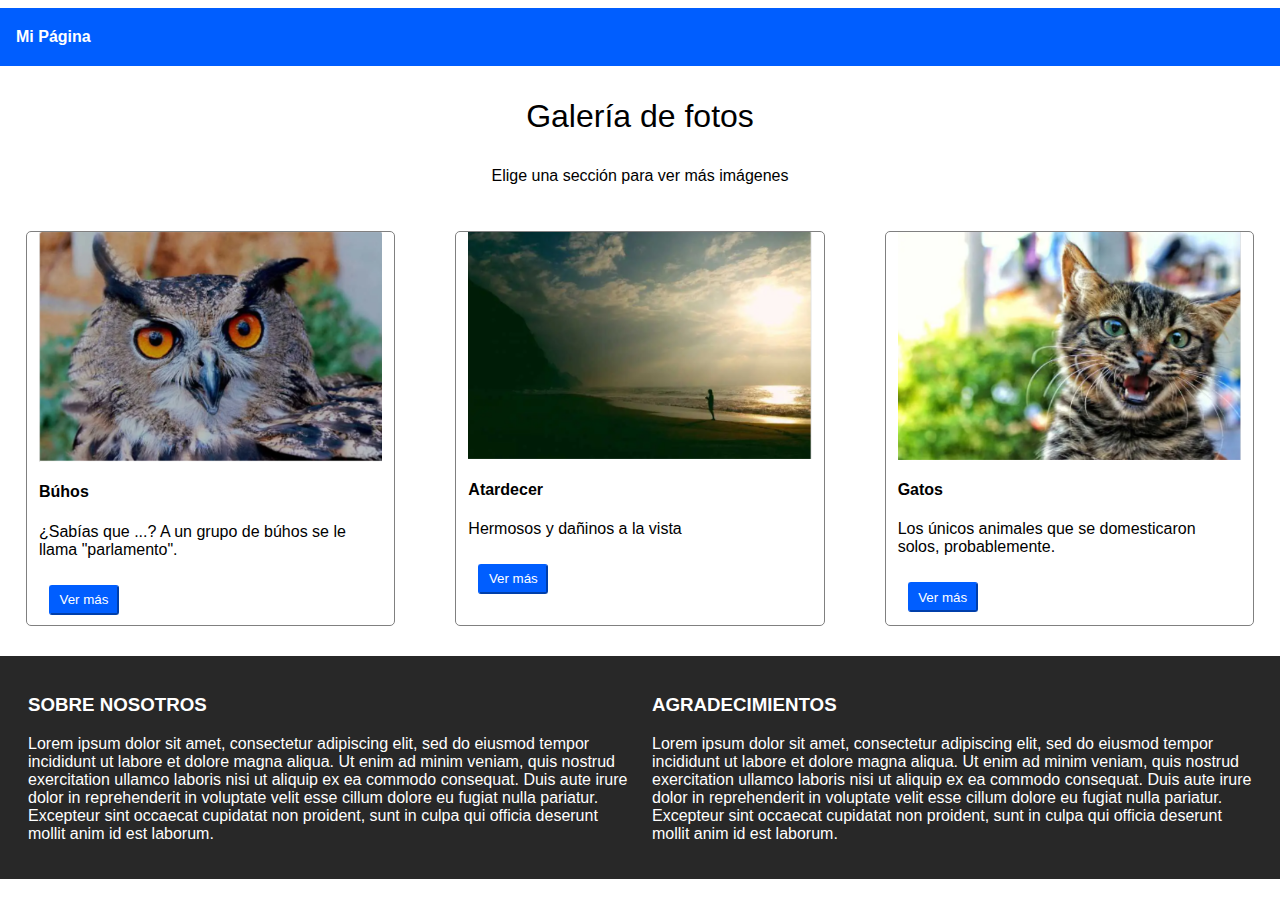
==== galeria-de-fotos/index.html @ f81b2ab9 "arreglo en el nombre del proyecto galeria de fotos" ====
<!DOCTYPE html>
<html lang="en">
  <head>
    <meta charset="UTF-8" />
    <meta name="viewport" content="width=device-width, initial-scale=1.0" />
    <title>Mi Pagina</title>
    <link href="../css/bootstrap-grid.min.css" rel="stylesheet" />
    <link rel="stylesheet" href="../css/styles-galeria-fotos.css" />
  </head>
  <body>
    <header class="row">Mi Página</header>

    <div class="grid text-center" style="text-align: center">
      <p class="titulo">Galería de fotos</p>
      <p>Elige una sección para ver más imágenes</p>
    </div>

    <div class="row">
      <div class="col" id="seccion">
        <img src="assets\buho.png">
        <h4>Búhos</h4>
        <p>¿Sabías que ...? A un grupo de búhos se le llama "parlamento".</p>
        <button>Ver más</button>
      </div>

      <div class="col" id="seccion">
        <img src="assets\atardecer.png">
        <h4>Atardecer</h4>
        <p>Hermosos y dañinos a la vista</p>
        <button>Ver más</button>
      </div>

      <div class="col" id="seccion">
        <img src="assets\gato.png">
        <h4>Gatos</h4>
        <p>Los únicos animales que se domesticaron solos, probablemente.</p>
        <button>Ver más</button>
        </div>
    </div>

    <div class="row aling-items-end" id="mas-detalles">
      <section class="col-6">
        <h3>SOBRE NOSOTROS</h3>
        <p>
          Lorem ipsum dolor sit amet, consectetur adipiscing elit, sed do
          eiusmod tempor incididunt ut labore et dolore magna aliqua. Ut enim ad
          minim veniam, quis nostrud exercitation ullamco laboris nisi ut
          aliquip ex ea commodo consequat. Duis aute irure dolor in
          reprehenderit in voluptate velit esse cillum dolore eu fugiat nulla
          pariatur. Excepteur sint occaecat cupidatat non proident, sunt in
          culpa qui officia deserunt mollit anim id est laborum.
        </p>
      </section>
      <section class="col-6">
        <h3>AGRADECIMIENTOS</h3>
        <p>
          Lorem ipsum dolor sit amet, consectetur adipiscing elit, sed do
          eiusmod tempor incididunt ut labore et dolore magna aliqua. Ut enim ad
          minim veniam, quis nostrud exercitation ullamco laboris nisi ut
          aliquip ex ea commodo consequat. Duis aute irure dolor in
          reprehenderit in voluptate velit esse cillum dolore eu fugiat nulla
          pariatur. Excepteur sint occaecat cupidatat non proident, sunt in
          culpa qui officia deserunt mollit anim id est laborum.
        </p>
      </section>
    </div>
    <script src="https://ajax.googleapis.com/ajax/libs/jquery/1.11.3/jque
ry.min.js"></script>
    <script src="js/bootstrap.min.js"></script>
  </body>
</html>
---- css/styles-galeria-fotos.css ----
body{
    font-family: Arial, Helvetica, sans-serif;
}
header{
    height: 20%;
    background-color: #005eff;
    color: white;
    padding: 20px;
    font-weight: bold;
}

#mas-detalles{
    background-color: rgb(40, 40, 40);
    color: white;
    padding: 20px;
}

.titulo{
    font-size: xx-large;
}

.col{
    
    border: groove gray;
    border-width: 1px;
    border-radius: 5px;
    margin: 30px;
}

button{
    background-color: #005eff;
    color: white;
    border-color: #005eff;
    border-radius: 3px;
    height: 30px;
    width: 70px;
    margin: 10px;
}
img{
    height: auto;
    width: 100%;
    display: flex;
    justify-content: center;
    align-items: center;
}
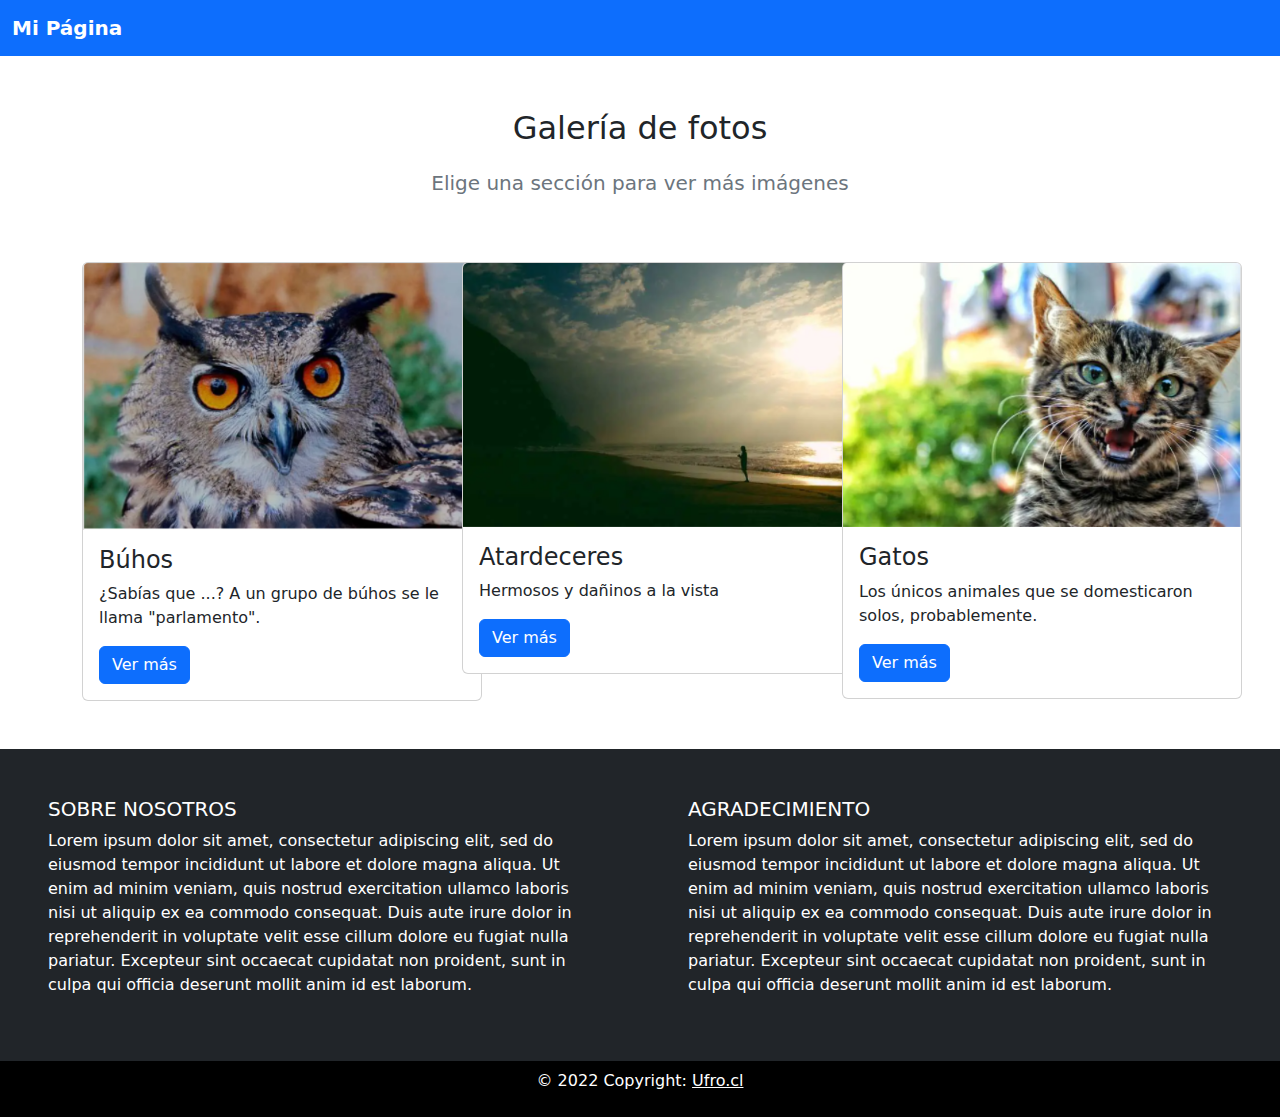
==== commit bab17543: "Modificaciones a al proyecto galeria de fotos" ====
--- a/galeria-de-fotos/index.html
+++ b/galeria-de-fotos/index.html
@@ -4,68 +4,101 @@
     <meta charset="UTF-8" />
     <meta name="viewport" content="width=device-width, initial-scale=1.0" />
     <title>Mi Pagina</title>
-    <link href="../css/bootstrap-grid.min.css" rel="stylesheet" />
-    <link rel="stylesheet" href="../css/styles-galeria-fotos.css" />
+    <link href="https://cdn.jsdelivr.net/npm/bootstrap@5.3.3/dist/css/bootstrap.min.css" rel="stylesheet" integrity="sha384-QWTKZyjpPEjISv5WaRU9OFeRpok6YctnYmDr5pNlyT2bRjXh0JMhjY6hW+ALEwIH" crossorigin="anonymous">
   </head>
   <body>
-    <header class="row">Mi Página</header>
+    <nav class="navbar bg-primary" data-bs-theme="dark">
+      <div class="container-fluid">
+        <a href="#" class="navbar-brand fw-bold">Mi Página</a>
+      </div>
+    </nav> 
 
-    <div class="grid text-center" style="text-align: center">
-      <p class="titulo">Galería de fotos</p>
-      <p>Elige una sección para ver más imágenes</p>
+    <br><br>
+
+    <div class="grid text-center">
+      <p class="fs-2 fw-light">Galería de fotos</p>
+      <p class="text-secondary fs-5 fw-light">Elige una sección para ver más imágenes</p>
     </div>
 
-    <div class="row">
-      <div class="col" id="seccion">
-        <img src="assets\buho.png">
-        <h4>Búhos</h4>
-        <p>¿Sabías que ...? A un grupo de búhos se le llama "parlamento".</p>
-        <button>Ver más</button>
+    <br><br>
+
+    <div class="container">
+      <div class="row justify-content-center">
+
+        <div class="col-md-4">
+          <div class="card" style="width: 25rem;"> 
+            <img src="assets\buho.png" class="card-img-top"/>
+            <div class="card-body">
+              <h4 class="card-title">Búhos</h4>
+              <p class="card-text">
+                ¿Sabías que ...? A un grupo de búhos se le llama "parlamento".
+              </p>
+              <a href="#" class="btn btn-primary">Ver más</a>
+            </div>
+          </div>
+        </div>
+  
+        <div class="col-md-4">
+          <div class="card" style="width: 25rem;"> 
+            <img src="assets\atardecer.png" class="card-img-top"/>
+            <div class="card-body">
+              <h4 class="card-title">Atardeceres</h4>
+              <p class="card-text">Hermosos y dañinos a la vista</p>
+              <a href="#" class="btn btn-primary">Ver más</a>
+            </div>
+          </div>
+        </div>
+      
+  
+        <div class="col-md-4">
+          <div class="card" style="width: 25rem;"> 
+            <img src="assets\gato.png" class="card-img-top"/>
+            <div class="card-body">
+              <h4 class="card-title">Gatos</h4>
+              <p class="card-text">Los únicos animales que se domesticaron solos, probablemente.</p>
+              <a href="#" class="btn btn-primary">Ver más</a>
+            </div>
+          </div>
+        </div>
       </div>
-
-      <div class="col" id="seccion">
-        <img src="assets\atardecer.png">
-        <h4>Atardecer</h4>
-        <p>Hermosos y dañinos a la vista</p>
-        <button>Ver más</button>
-      </div>
-
-      <div class="col" id="seccion">
-        <img src="assets\gato.png">
-        <h4>Gatos</h4>
-        <p>Los únicos animales que se domesticaron solos, probablemente.</p>
-        <button>Ver más</button>
-        </div>
     </div>
 
-    <div class="row aling-items-end" id="mas-detalles">
-      <section class="col-6">
-        <h3>SOBRE NOSOTROS</h3>
-        <p>
-          Lorem ipsum dolor sit amet, consectetur adipiscing elit, sed do
-          eiusmod tempor incididunt ut labore et dolore magna aliqua. Ut enim ad
-          minim veniam, quis nostrud exercitation ullamco laboris nisi ut
-          aliquip ex ea commodo consequat. Duis aute irure dolor in
-          reprehenderit in voluptate velit esse cillum dolore eu fugiat nulla
-          pariatur. Excepteur sint occaecat cupidatat non proident, sunt in
-          culpa qui officia deserunt mollit anim id est laborum.
-        </p>
-      </section>
-      <section class="col-6">
-        <h3>AGRADECIMIENTOS</h3>
-        <p>
-          Lorem ipsum dolor sit amet, consectetur adipiscing elit, sed do
-          eiusmod tempor incididunt ut labore et dolore magna aliqua. Ut enim ad
-          minim veniam, quis nostrud exercitation ullamco laboris nisi ut
-          aliquip ex ea commodo consequat. Duis aute irure dolor in
-          reprehenderit in voluptate velit esse cillum dolore eu fugiat nulla
-          pariatur. Excepteur sint occaecat cupidatat non proident, sunt in
-          culpa qui officia deserunt mollit anim id est laborum.
-        </p>
-      </section>
+    <br><br>
+
+    <div class="container-fluid">
+      <div class="row bg-dark">
+        <div class="col-6 text-white p-5">
+          <h4 class="text-uppercase fs-5">Sobre nosotros</h4>
+          <p class="fs-6">
+            Lorem ipsum dolor sit amet, consectetur adipiscing elit, sed do
+            eiusmod tempor incididunt ut labore et dolore magna aliqua. Ut enim ad
+            minim veniam, quis nostrud exercitation ullamco laboris nisi ut
+            aliquip ex ea commodo consequat. Duis aute irure dolor in
+            reprehenderit in voluptate velit esse cillum dolore eu fugiat nulla
+            pariatur. Excepteur sint occaecat cupidatat non proident, sunt in
+            culpa qui officia deserunt mollit anim id est laborum.
+          </p>
+        </div>
+        <div class="col-6 text-white p-5">
+          <h4 class="text-uppercase fs-5">Agradecimiento</h4>
+          <p class="fs-6">
+            Lorem ipsum dolor sit amet, consectetur adipiscing elit, sed do
+            eiusmod tempor incididunt ut labore et dolore magna aliqua. Ut enim ad
+            minim veniam, quis nostrud exercitation ullamco laboris nisi ut
+            aliquip ex ea commodo consequat. Duis aute irure dolor in
+            reprehenderit in voluptate velit esse cillum dolore eu fugiat nulla
+            pariatur. Excepteur sint occaecat cupidatat non proident, sunt in
+            culpa qui officia deserunt mollit anim id est laborum.
+          </p>
+        </div>
+      </div>
     </div>
-    <script src="https://ajax.googleapis.com/ajax/libs/jquery/1.11.3/jque
-ry.min.js"></script>
-    <script src="js/bootstrap.min.js"></script>
+
+    <div class="container-fluid">
+      <div class="row bg-black text-center align-middle p-2">
+         <p class="text-white">&copy 2022 Copyright: <a href="#" class="text-white">Ufro.cl</a></p>
+      </div>
+    </div>
+
   </body>
 </html>
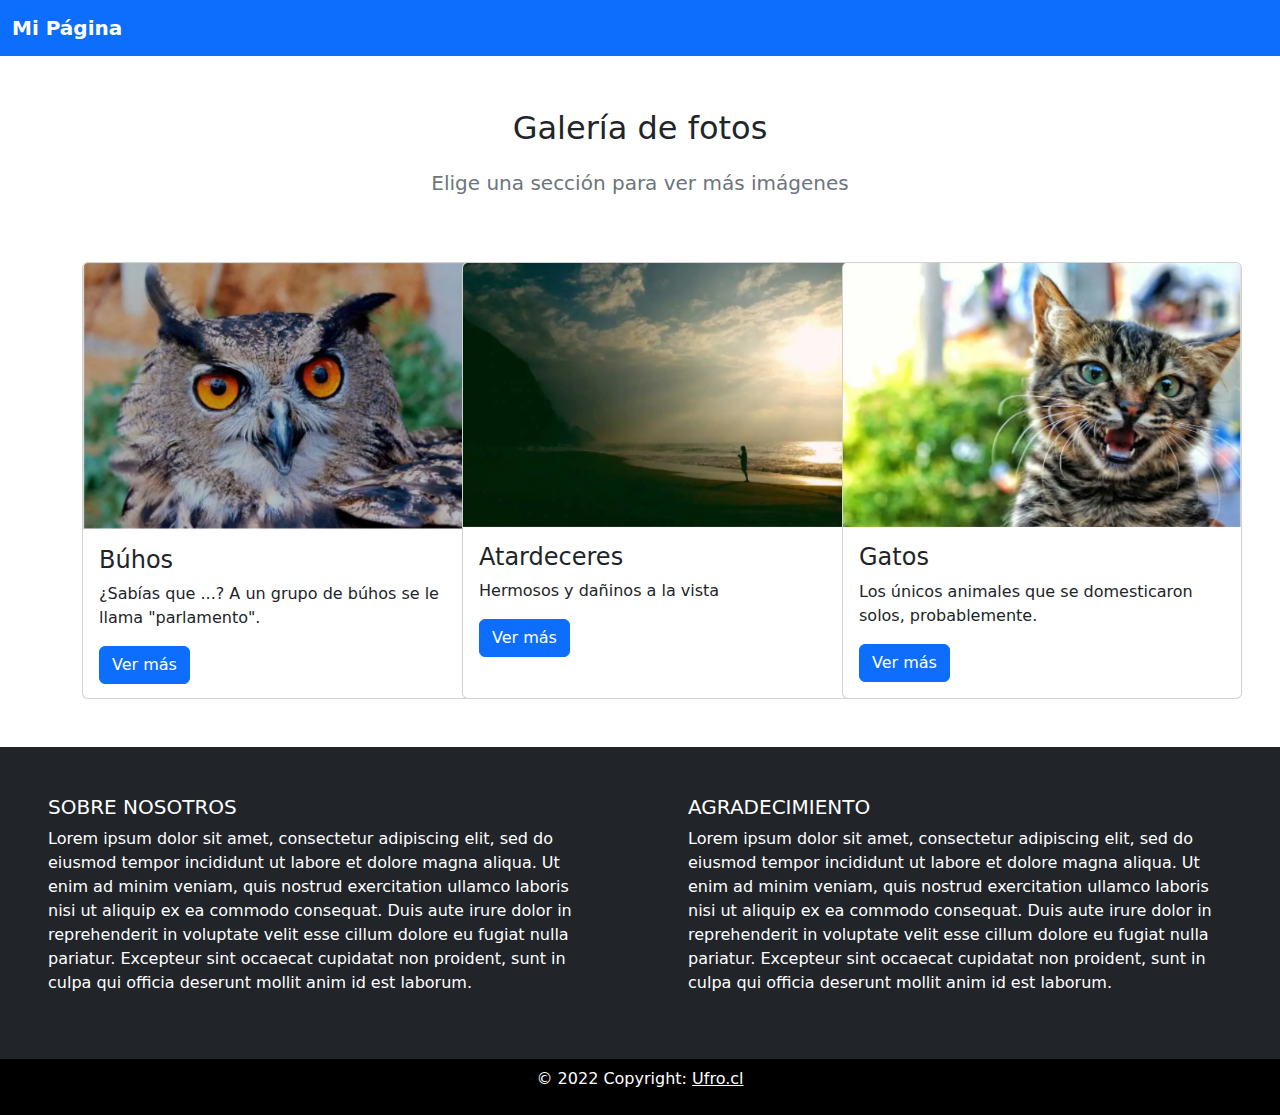
==== commit 0b3df7ee: "Ajuste del largo de los cards" ====
--- a/galeria-de-fotos/index.html
+++ b/galeria-de-fotos/index.html
@@ -26,7 +26,7 @@
       <div class="row justify-content-center">
 
         <div class="col-md-4">
-          <div class="card" style="width: 25rem;"> 
+          <div class="card" style="width: 25rem; height: 27.3rem;"> 
             <img src="assets\buho.png" class="card-img-top"/>
             <div class="card-body">
               <h4 class="card-title">Búhos</h4>
@@ -39,7 +39,7 @@
         </div>
   
         <div class="col-md-4">
-          <div class="card" style="width: 25rem;"> 
+          <div class="card" style="width: 25rem; height: 27.3rem;"> 
             <img src="assets\atardecer.png" class="card-img-top"/>
             <div class="card-body">
               <h4 class="card-title">Atardeceres</h4>
@@ -51,7 +51,7 @@
       
   
         <div class="col-md-4">
-          <div class="card" style="width: 25rem;"> 
+          <div class="card" style="width: 25rem; height: 27.3rem;"> 
             <img src="assets\gato.png" class="card-img-top"/>
             <div class="card-body">
               <h4 class="card-title">Gatos</h4>
